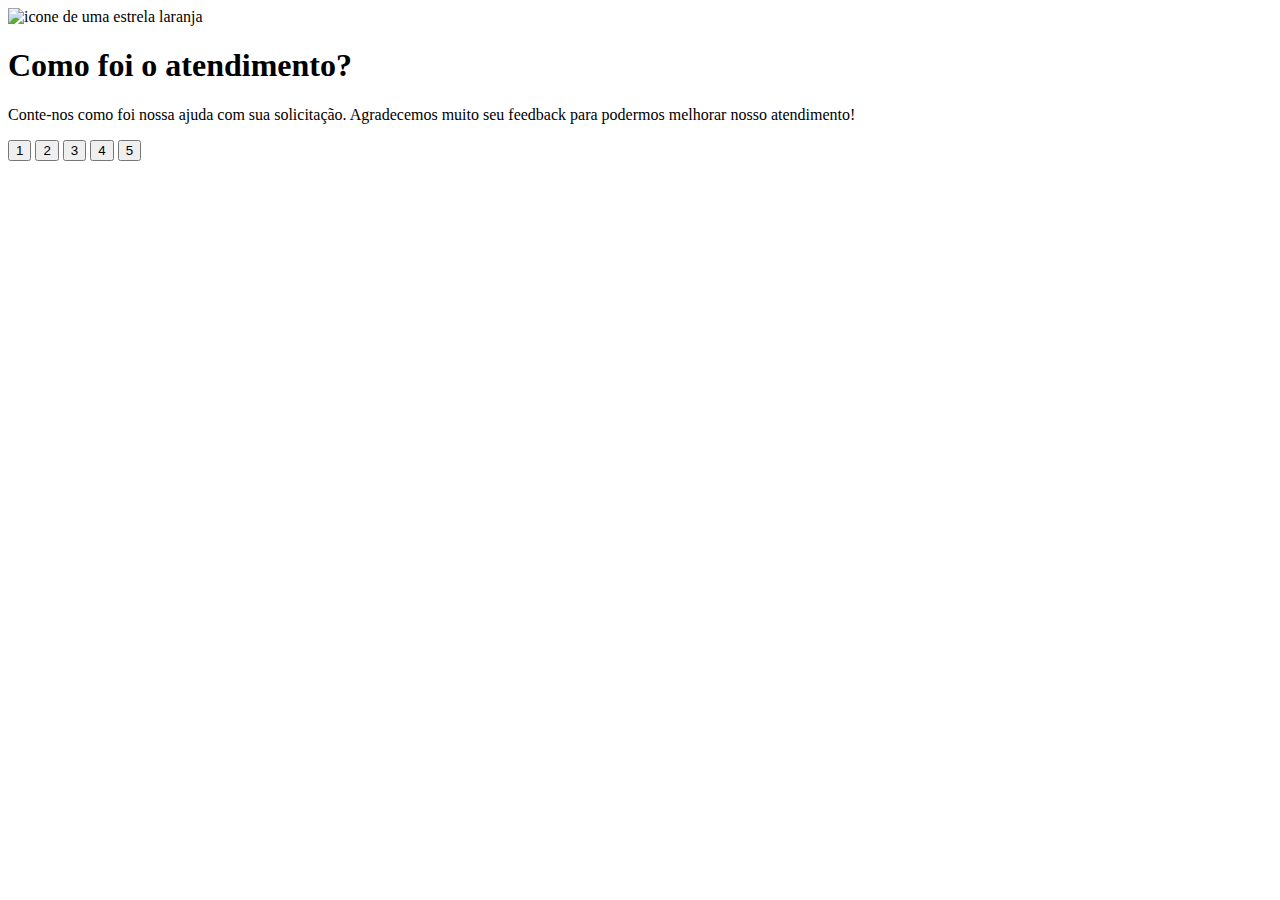
==== index.html @ 578ab23f "segundo commit do HTML" ====
<!DOCTYPE html>
<html lang="en">
<head>
    <meta charset="UTF-8">
    <meta name="viewport" content="width=device-width, initial-scale=1.0">
    <title>Feedback</title>
</head>
<body>
    <div class="card">
       <div>
        <img src="./images/icon-star.svg" alt="icone de uma estrela laranja">
       </div>

       <h1>Como foi o atendimento?</h1>

       <p>Conte-nos como foi nossa ajuda com sua solicitação. Agradecemos muito seu feedback para podermos melhorar nosso atendimento!</p>
       <div>
        <button>1</button>
        <button>2</button>
        <button>3</button>
        <button>4</button>
        <button>5</button>
       </div>
    </div>
</body>
</html>
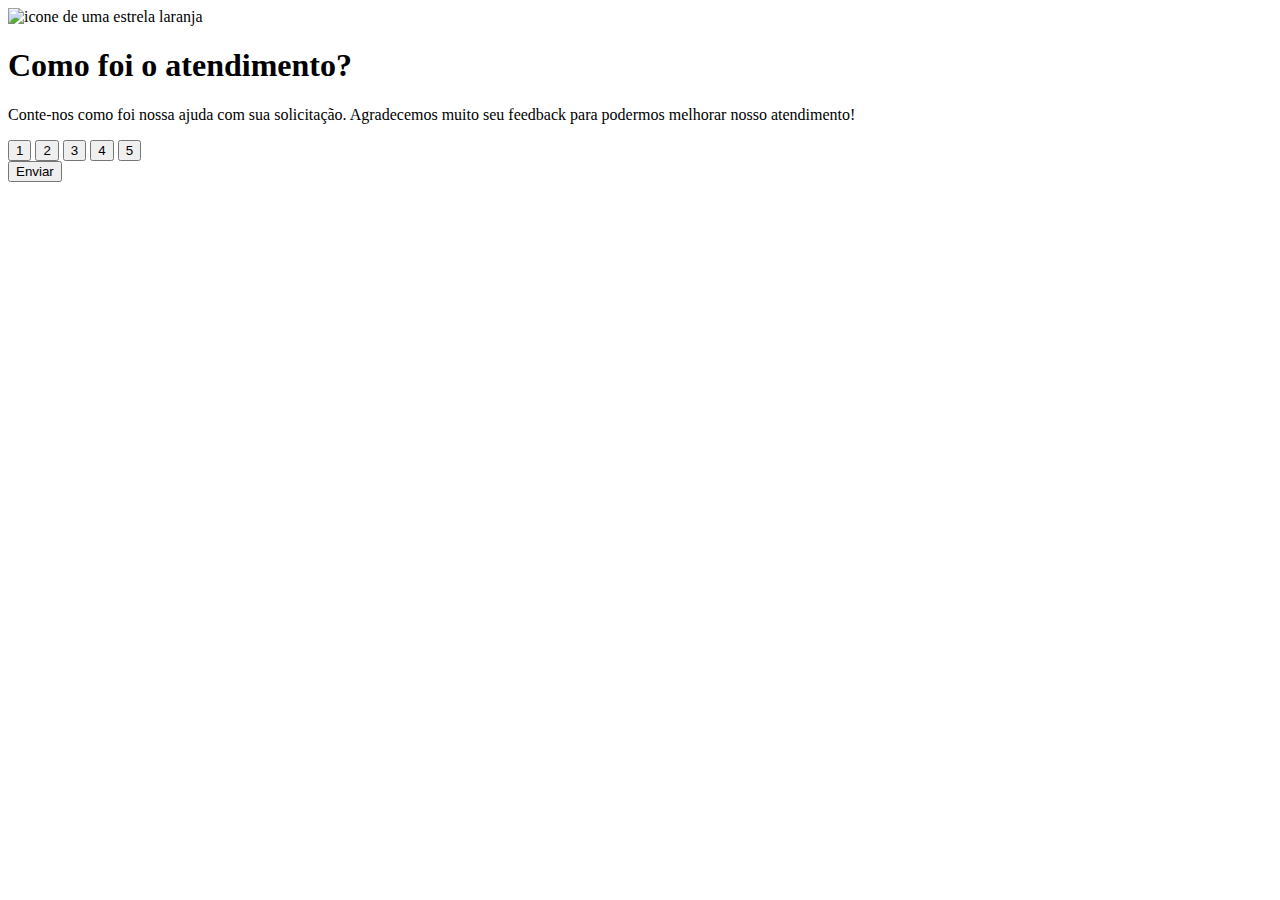
==== commit 3badc997: "terceiro commit do HTML" ====
--- a/index.html
+++ b/index.html
@@ -7,20 +7,23 @@
 </head>
 <body>
     <div class="card">
-       <div>
+       <div class="estrela">
         <img src="./images/icon-star.svg" alt="icone de uma estrela laranja">
        </div>
 
        <h1>Como foi o atendimento?</h1>
 
        <p>Conte-nos como foi nossa ajuda com sua solicitação. Agradecemos muito seu feedback para podermos melhorar nosso atendimento!</p>
-       <div>
+
+       <div class="notas">
         <button>1</button>
         <button>2</button>
         <button>3</button>
         <button>4</button>
         <button>5</button>
        </div>
+
+       <button>Enviar</button>
     </div>
 </body>
 </html>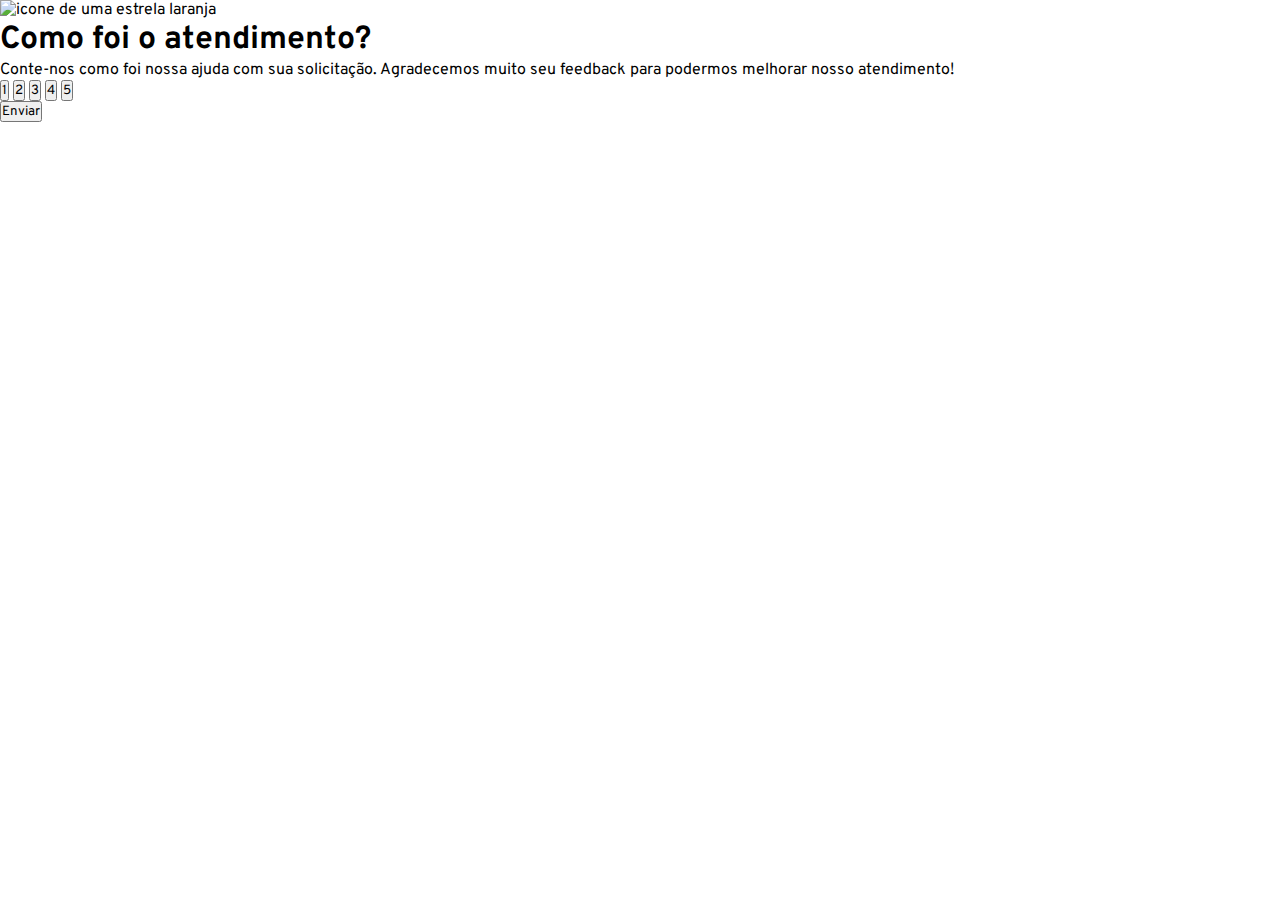
==== commit b62cb7ef: "quarto commit do HTML e primeiro commit do CSS" ====
--- a/index.html
+++ b/index.html
@@ -3,6 +3,10 @@
 <head>
     <meta charset="UTF-8">
     <meta name="viewport" content="width=device-width, initial-scale=1.0">
+    <link rel="stylesheet" href="style.css">
+    <link rel="preconnect" href="https://fonts.googleapis.com">
+    <link rel="preconnect" href="https://fonts.gstatic.com" crossorigin>
+    <link href="https://fonts.googleapis.com/css2?family=Overpass:ital,wght@0,100..900;1,100..900&display=swap" rel="stylesheet">
     <title>Feedback</title>
 </head>
 <body>
--- a/style.css
+++ b/style.css
@@ -0,0 +1,6 @@
+* {
+    margin: 0;
+    padding: 0;
+    box-sizing: border-box;
+    font-family: "Overpass", sans-serif;
+}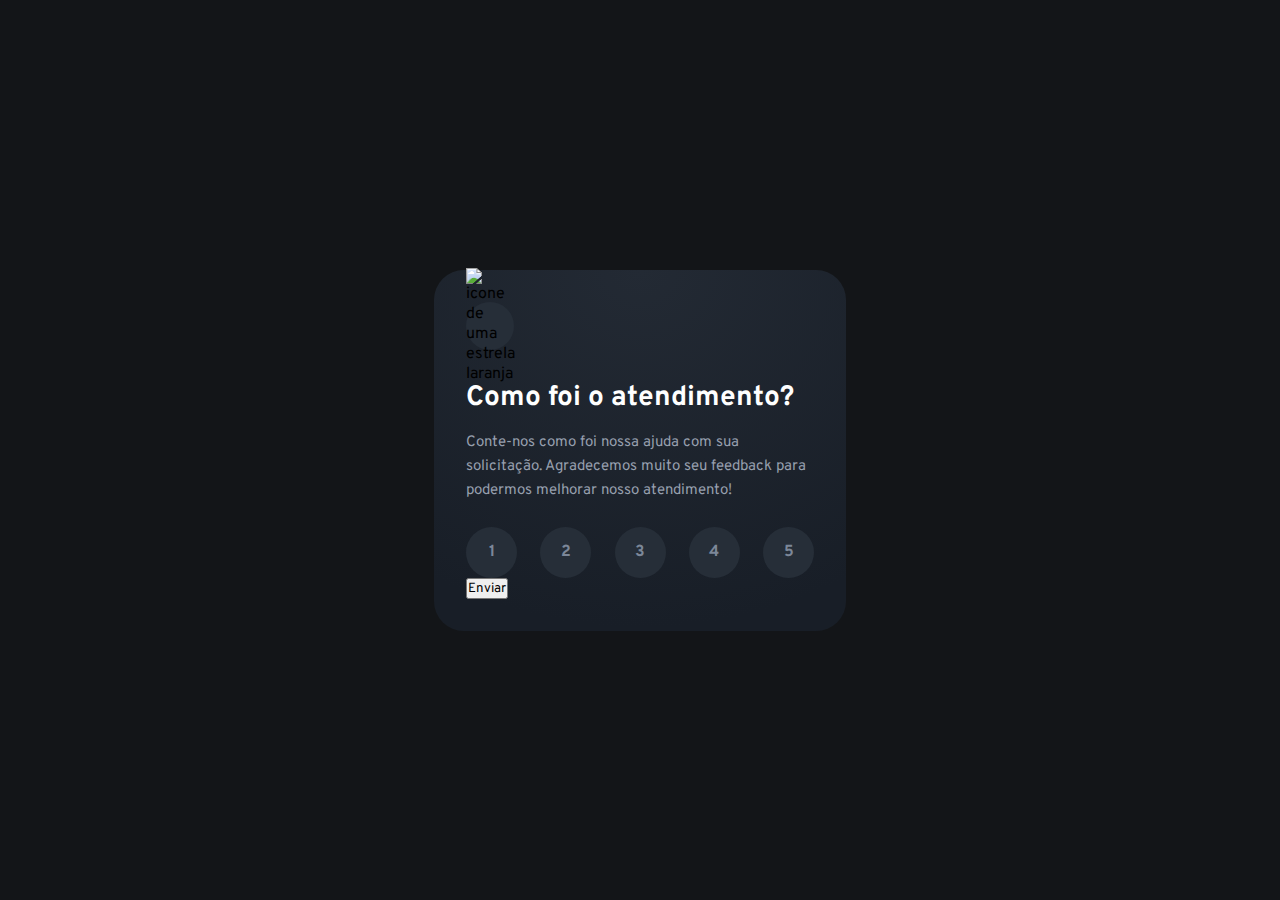
==== commit dd496bd1: "quinto commit do CSS" ====
--- a/index.html
+++ b/index.html
@@ -19,7 +19,7 @@
 
        <p>Conte-nos como foi nossa ajuda com sua solicitação. Agradecemos muito seu feedback para podermos melhorar nosso atendimento!</p>
 
-       <div class="notas">
+       <div class="botoes">
         <button>1</button>
         <button>2</button>
         <button>3</button>
--- a/style.css
+++ b/style.css
@@ -3,4 +3,78 @@
     padding: 0;
     box-sizing: border-box;
     font-family: "Overpass", sans-serif;
+    -webkit-font-smoothing: antialiased;
+}
+
+:root {
+    --dark-blue: #262e38;
+    --light-grey: #969FAD;
+    --medium-grey: #7C8798;
+    --orange: #FC7614;
+    --white: #FFF;
+    --very-dark-blue: #131518;
+    --black-gradient: radial-gradient(98.96% 98.96% at 50% 0%, #232A34 0%, #181E27 100%);
+}
+
+body {
+    background-color: var(--very-dark-blue);
+    height: 100svh;
+    display: flex;
+    justify-content: center;
+    align-items: center;
+}
+
+.card {
+    background: var(--black-gradient);
+    max-width: 412px;
+    padding: 32px;
+    border-radius: 30px;
+}
+
+.estrela {
+    background-color: var(--dark-blue);
+    width: 48px;
+    height: 48px;
+
+    display: flex;
+    justify-content: center;
+    align-items: center;
+
+    border-radius: 50%;
+
+    margin-bottom: 30px;
+}
+
+.card h1 {
+    color: var(--white);
+    font-size: 28px;
+    margin-bottom: 15px;
+}
+
+.card p {
+    color: var(--light-grey);
+    font-size: 15px;
+    line-height: 24px;
+    margin-bottom: 24px;
+}
+
+.botoes {
+    display: flex;
+    justify-content: space-between;
+}
+
+.botoes button {
+    width: 51px;
+    height: 51px;
+    font-size: 16px;
+    font-weight: 700;
+    line-height: 24px;
+    border-radius: 50%;
+    border: none;
+    color: var(--medium-grey);
+    background-color: var(--dark-blue);
+}
+
+.botoes button:hover {
+    
 }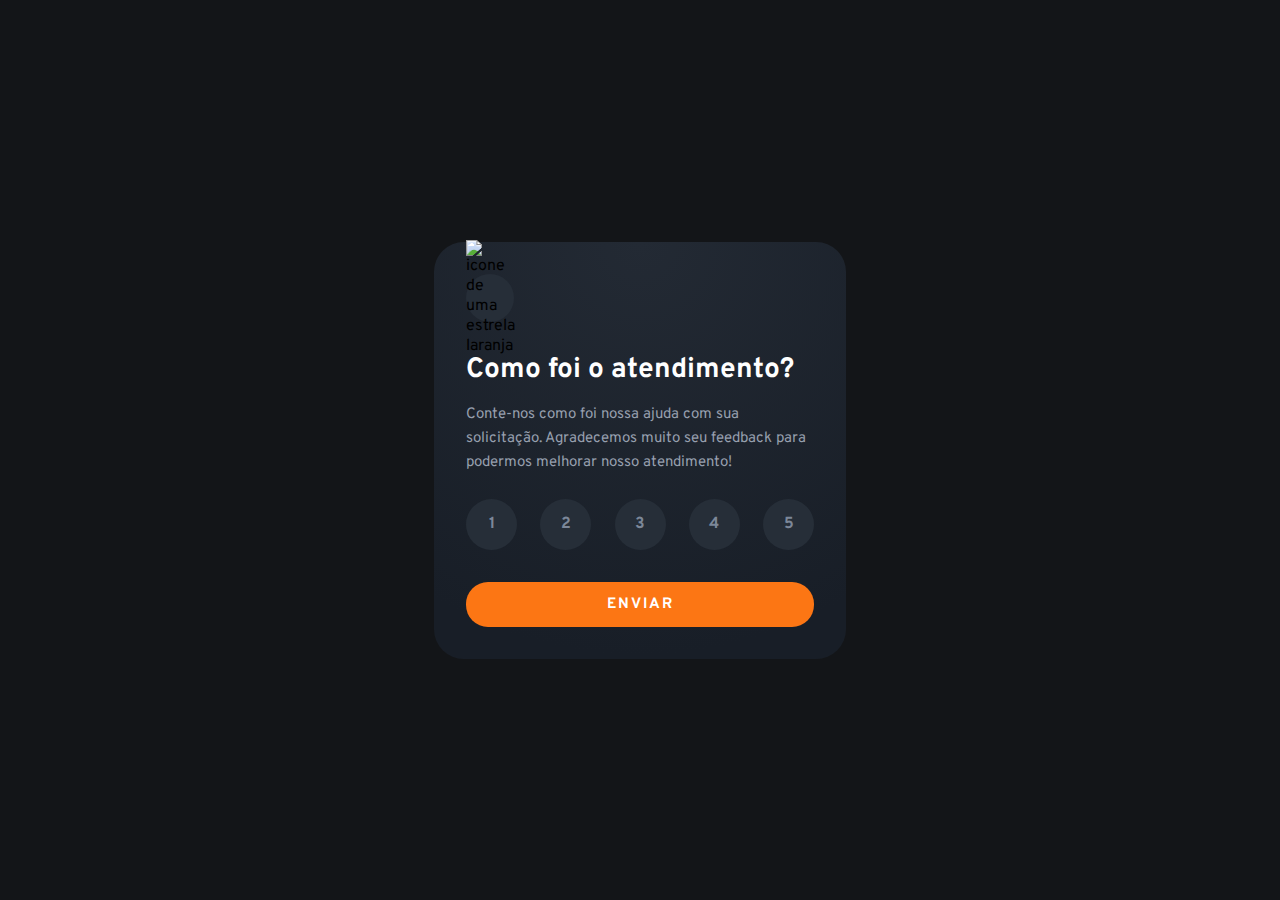
==== commit e986ece7: "quinto commit do HTML e sétimo commit do CSS" ====
--- a/index.html
+++ b/index.html
@@ -27,7 +27,7 @@
         <button>5</button>
        </div>
 
-       <button>Enviar</button>
+       <a href="">Enviar</a>
     </div>
 </body>
 </html>--- a/style.css
+++ b/style.css
@@ -61,6 +61,7 @@
 .botoes {
     display: flex;
     justify-content: space-between;
+    margin-bottom: 32px;
 }
 
 .botoes button {
@@ -73,8 +74,42 @@
     border: none;
     color: var(--medium-grey);
     background-color: var(--dark-blue);
+
+    transition: all ease-in-out 0.3s;
 }
 
 .botoes button:hover {
-    
+    color: var(--white);
+    background-color: var(--orange);
+    cursor: pointer;
+}
+
+.botoes button:focus {
+    color: var(--white);
+    background-color: var(--light-grey);
+}
+
+.card > a {
+    display: block;
+    width: 100%;
+    padding: 13px;
+    background-color: var(--orange);
+    border: none;
+    border-radius: 22px;
+
+    font-size: 15px;
+    font-weight: 700;
+    text-transform: uppercase;
+    letter-spacing: 2px;
+    color: var(--white);
+    text-align: center;
+    text-decoration: none;
+
+    transition: all ease-in-out 0.3s;
+}
+
+.card > a:hover {
+    color: var(--orange);
+    background-color: var(--white);
+    cursor: pointer;
 }